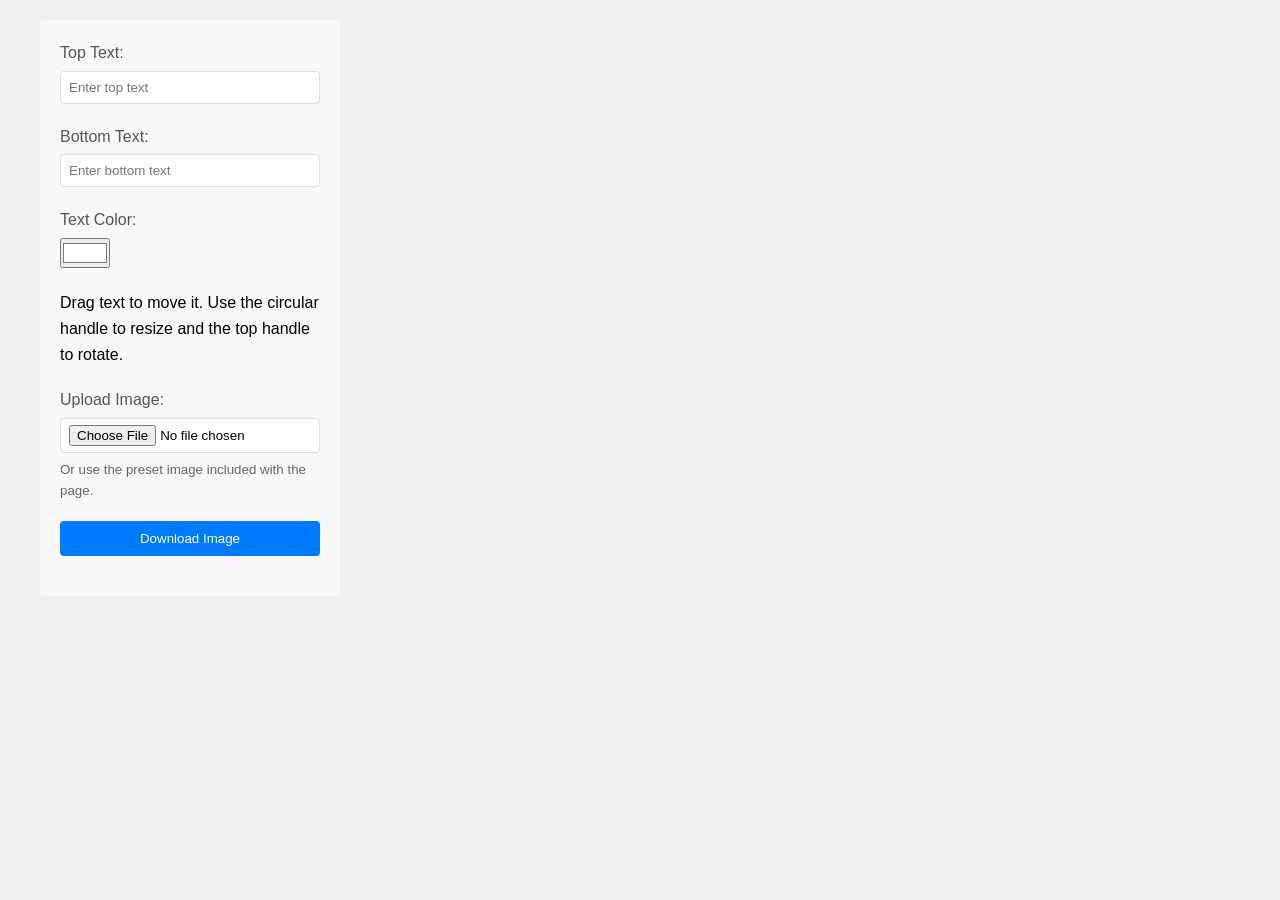
==== controls.html @ 040bcf1c "separate HTML for clarity Now that SquareSpace is handling the section sizing, I've split the HTML i" ====
<!DOCTYPE html>
<html lang="en">
<head>
    <meta charset="UTF-8">
    <meta name="viewport" content="width=device-width, initial-scale=1.0">
    <title>Image Text Generator Controls</title>
    <link rel="stylesheet" href="styles.css">
</head>
<body>
    <div class="container">
        <div class="controls">
            <div class="control-group">
                <label for="topText">Top Text:</label>
                <input type="text" id="topText" placeholder="Enter top text">
            </div>

            <div class="control-group">
                <label for="bottomText">Bottom Text:</label>
                <input type="text" id="bottomText" placeholder="Enter bottom text">
            </div>

            <div class="control-group">
                <label for="textColor">Text Color:</label>
                <input type="color" id="textColor" value="#ffffff">
            </div>

            <div class="control-group">
                <p class="hint">Drag text to move it. Use the circular handle to resize and the top handle to rotate.</p>
            </div>

            <div class="control-group">
                <label for="imageUpload">Upload Image:</label>
                <input type="file" id="imageUpload" accept="image/*">
                <small>Or use the preset image included with the page.</small>
            </div>

            <div class="control-group">
                <button id="downloadBtn" type="button">Download Image</button>
            </div>
        </div>
    </div>
</body>
</html>
---- styles.css ----
* {
    margin: 0;
    padding: 0;
    box-sizing: border-box;
}

body {
    font-family: Arial, sans-serif;
    line-height: 1.6;
    padding: 20px;
    background-color: #f0f0f0;
}

.container {
    max-width: 1200px;
    margin: 0 auto;
}

h1 {
    text-align: center;
    margin-bottom: 30px;
    color: #333;
}

.editor {
    display: flex;
    gap: 20px;
    background-color: white;
    padding: 20px;
    border-radius: 8px;
    box-shadow: 0 2px 4px rgba(0, 0, 0, 0.1);
    align-items: stretch;
}

.canvas-container {
    flex: 1;
    min-width: 0;
    width: 100%;
    background-color: #ddd;
    border-radius: 4px;
    overflow: hidden;
}

canvas {
    width: 100%;
    max-width: 100%;
    height: auto;
    display: block;
    touch-action: none;
}

.controls {
    width: 300px;
    padding: 20px;
    background-color: #f8f8f8;
    border-radius: 4px;
}

.control-group {
    margin-bottom: 20px;
}

label {
    display: block;
    margin-bottom: 5px;
    color: #555;
}

input[type="text"] {
    width: 100%;
    padding: 8px;
    border: 1px solid #ddd;
    border-radius: 4px;
}

input[type="range"] {
    width: 100%;
}

input[type="color"] {
    width: 50px;
    height: 30px;
    padding: 0;
}

button {
    width: 100%;
    padding: 10px;
    background-color: #007bff;
    color: white;
    border: none;
    border-radius: 4px;
    cursor: pointer;
    transition: background-color 0.3s;
}

button:hover {
    background-color: #0056b3;
}

/* File input styling */
.control-group input[type="file"] {
    width: 100%;
    padding: 6px 8px;
    border: 1px solid #ddd;
    border-radius: 4px;
    background: #fff;
}

.control-group small {
    display: block;
    margin-top: 6px;
    color: #666;
}

canvas {
    width: 100%;
    max-width: 100%;
    height: auto;
    display: block;
    touch-action: none;
}

@media (max-width: 900px) {
    body {
        padding: 12px;
    }

    .editor {
        flex-direction: column;
        align-items: stretch;
        padding: 16px;
    }

    .canvas-container,
    .controls {
        width: 100%;
    }

    .canvas-container {
        order: -1;
    }

    .controls {
        padding: 16px;
    }
}

@media (max-width: 600px) {
    h1 {
        font-size: 1.6rem;
        margin-bottom: 20px;
    }

    .container {
        padding: 0 8px;
    }

    .control-group {
        margin-bottom: 16px;
    }

    button {
        padding: 12px;
        font-size: 1rem;
    }
}
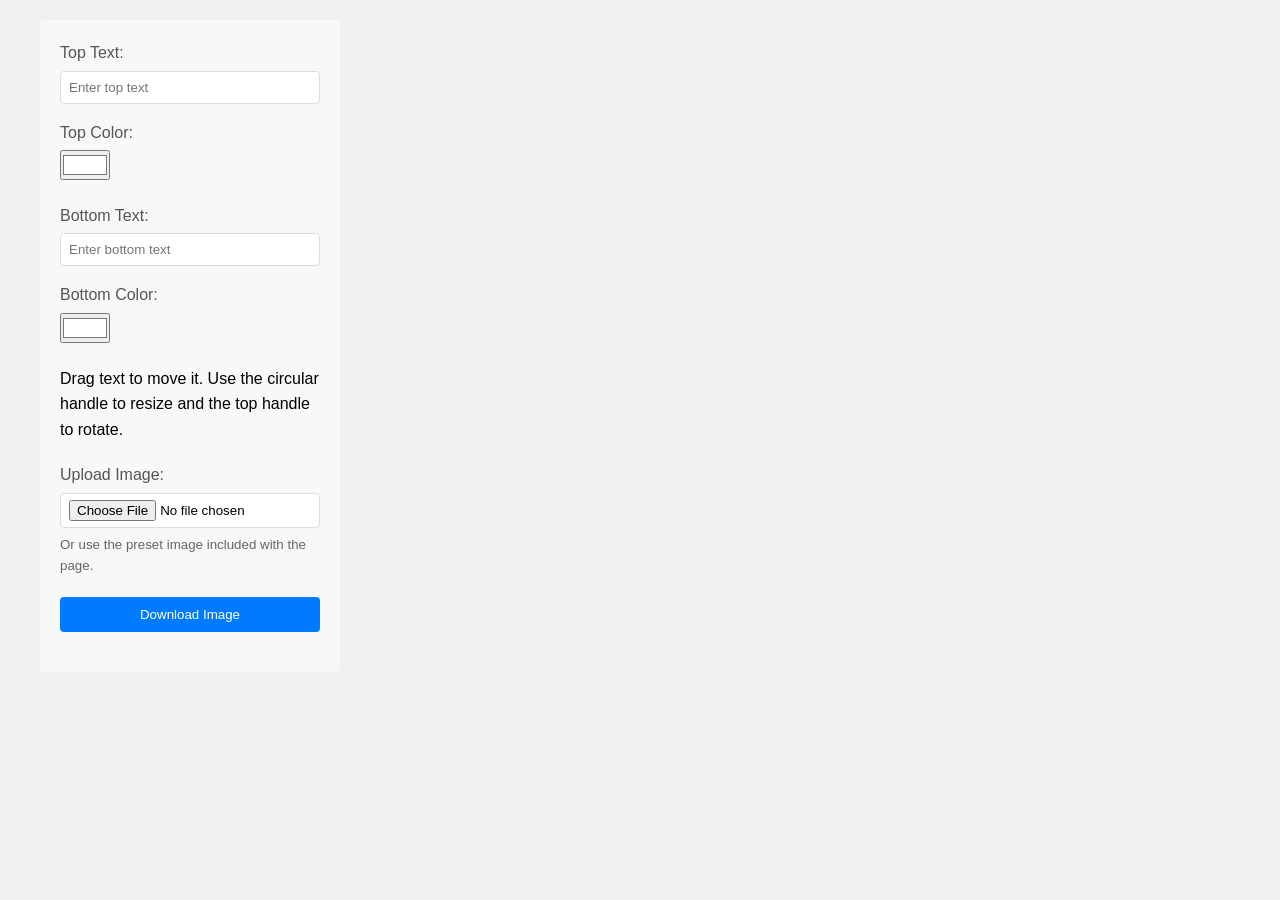
==== commit b4fe9396: "allow separate color controls for top and bottom text see summary" ====
--- a/controls.html
+++ b/controls.html
@@ -9,19 +9,26 @@
 <body>
     <div class="container">
         <div class="controls">
-            <div class="control-group">
-                <label for="topText">Top Text:</label>
-                <input type="text" id="topText" placeholder="Enter top text">
+            <div class="control-group control-row">
+                <div class="control-item">
+                    <label for="topText">Top Text:</label>
+                    <input type="text" id="topText" placeholder="Enter top text">
+                </div>
+                <div class="control-item color-item">
+                    <label for="topTextColor">Top Color:</label>
+                    <input type="color" id="topTextColor" value="#ffffff">
+                </div>
             </div>
 
-            <div class="control-group">
-                <label for="bottomText">Bottom Text:</label>
-                <input type="text" id="bottomText" placeholder="Enter bottom text">
-            </div>
-
-            <div class="control-group">
-                <label for="textColor">Text Color:</label>
-                <input type="color" id="textColor" value="#ffffff">
+            <div class="control-group control-row">
+                <div class="control-item">
+                    <label for="bottomText">Bottom Text:</label>
+                    <input type="text" id="bottomText" placeholder="Enter bottom text">
+                </div>
+                <div class="control-item color-item">
+                    <label for="bottomTextColor">Bottom Color:</label>
+                    <input type="color" id="bottomTextColor" value="#ffffff">
+                </div>
             </div>
 
             <div class="control-group">
--- a/styles.css
+++ b/styles.css
@@ -39,6 +39,9 @@
     background-color: #ddd;
     border-radius: 4px;
     overflow: hidden;
+    display: flex;
+    align-items: center;
+    justify-content: center;
 }
 
 canvas {
@@ -47,6 +50,7 @@
     height: auto;
     display: block;
     touch-action: none;
+    align-self: center;
 }
 
 .controls {
@@ -58,6 +62,22 @@
 
 .control-group {
     margin-bottom: 20px;
+}
+
+.control-row {
+    display: flex;
+    gap: 16px;
+    flex-wrap: wrap;
+    align-items: flex-end;
+}
+
+.control-item {
+    flex: 1;
+    min-width: 180px;
+}
+
+.color-item {
+    max-width: 140px;
 }
 
 label {
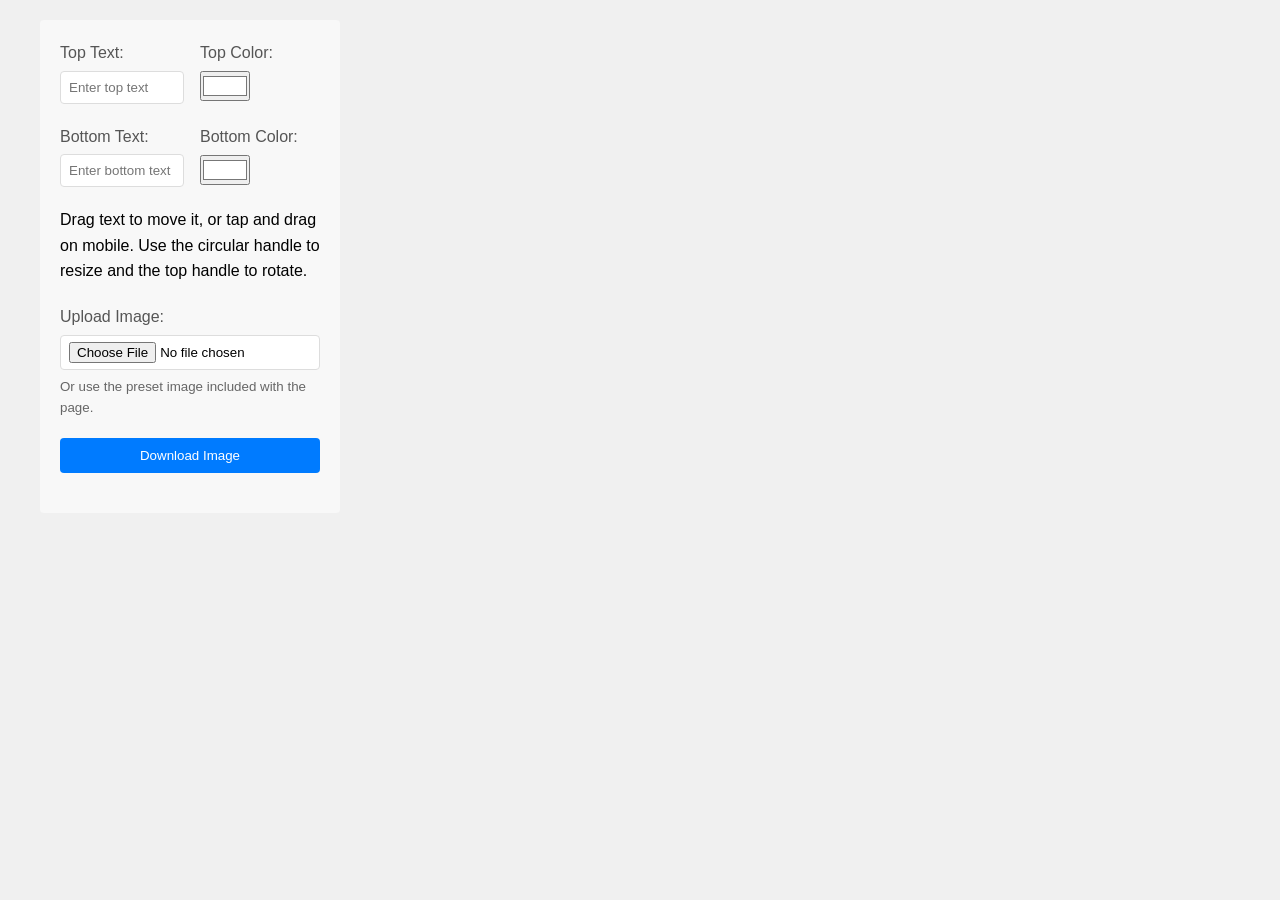
==== commit 851c2d8b: "add thumbnail preview and selection Adding code to display all images of Zach in the folder, and all" ====
--- a/controls.html
+++ b/controls.html
@@ -32,7 +32,7 @@
             </div>
 
             <div class="control-group">
-                <p class="hint">Drag text to move it. Use the circular handle to resize and the top handle to rotate.</p>
+                <p class="hint">Drag text to move it, or tap and drag on mobile. Use the circular handle to resize and the top handle to rotate.</p>
             </div>
 
             <div class="control-group">
--- a/styles.css
+++ b/styles.css
@@ -53,6 +53,29 @@
     align-self: center;
 }
 
+.make-zach-preview-section {
+    display: flex;
+    align-items: center;
+    justify-content: center;
+    min-height: 420px;
+    padding: 20px 0;
+}
+
+.make-zach-preview-section .container {
+    width: 100%;
+}
+
+.make-zach-preview-section .editor {
+    width: 100%;
+    padding: 0;
+    box-shadow: none;
+    background: transparent;
+}
+
+.make-zach-preview-section .controls {
+    display: none;
+}
+
 .controls {
     width: 300px;
     padding: 20px;
@@ -65,19 +88,20 @@
 }
 
 .control-row {
-    display: flex;
-    gap: 16px;
-    flex-wrap: wrap;
-    align-items: flex-end;
+    display: grid;
+    grid-template-columns: 1fr auto;
+    gap: 12px 16px;
+    align-items: end;
 }
 
 .control-item {
-    flex: 1;
-    min-width: 180px;
+    min-width: 0;
 }
 
 .color-item {
-    max-width: 140px;
+    flex: 0 0 auto;
+    width: 120px;
+    min-width: 120px;
 }
 
 label {
@@ -103,6 +127,42 @@
     padding: 0;
 }
 
+.zimage-gallery {
+    display: grid;
+    grid-template-columns: repeat(auto-fit, minmax(120px, 1fr));
+    gap: 12px;
+    margin-top: 16px;
+}
+
+.zimage-card {
+    cursor: pointer;
+    overflow: hidden;
+    border: 1px solid #ddd;
+    border-radius: 8px;
+    background: #fff;
+    transition: border-color 0.2s, transform 0.2s;
+}
+
+.zimage-card:hover,
+.zimage-card.selected {
+    border-color: #007bff;
+    transform: translateY(-2px);
+}
+
+.zimage-card img {
+    display: block;
+    width: 100%;
+    height: auto;
+}
+
+.zimage-card span {
+    display: block;
+    padding: 8px;
+    font-size: 0.9rem;
+    text-align: center;
+    color: #333;
+}
+
 button {
     width: 100%;
     padding: 10px;
@@ -180,6 +240,21 @@
         margin-bottom: 16px;
     }
 
+    .control-row {
+        grid-template-columns: 1fr auto;
+        gap: 10px 12px;
+    }
+
+    .color-item {
+        width: 100px;
+        min-width: 100px;
+    }
+
+    input[type="color"] {
+        width: 40px;
+        height: 28px;
+    }
+
     button {
         padding: 12px;
         font-size: 1rem;
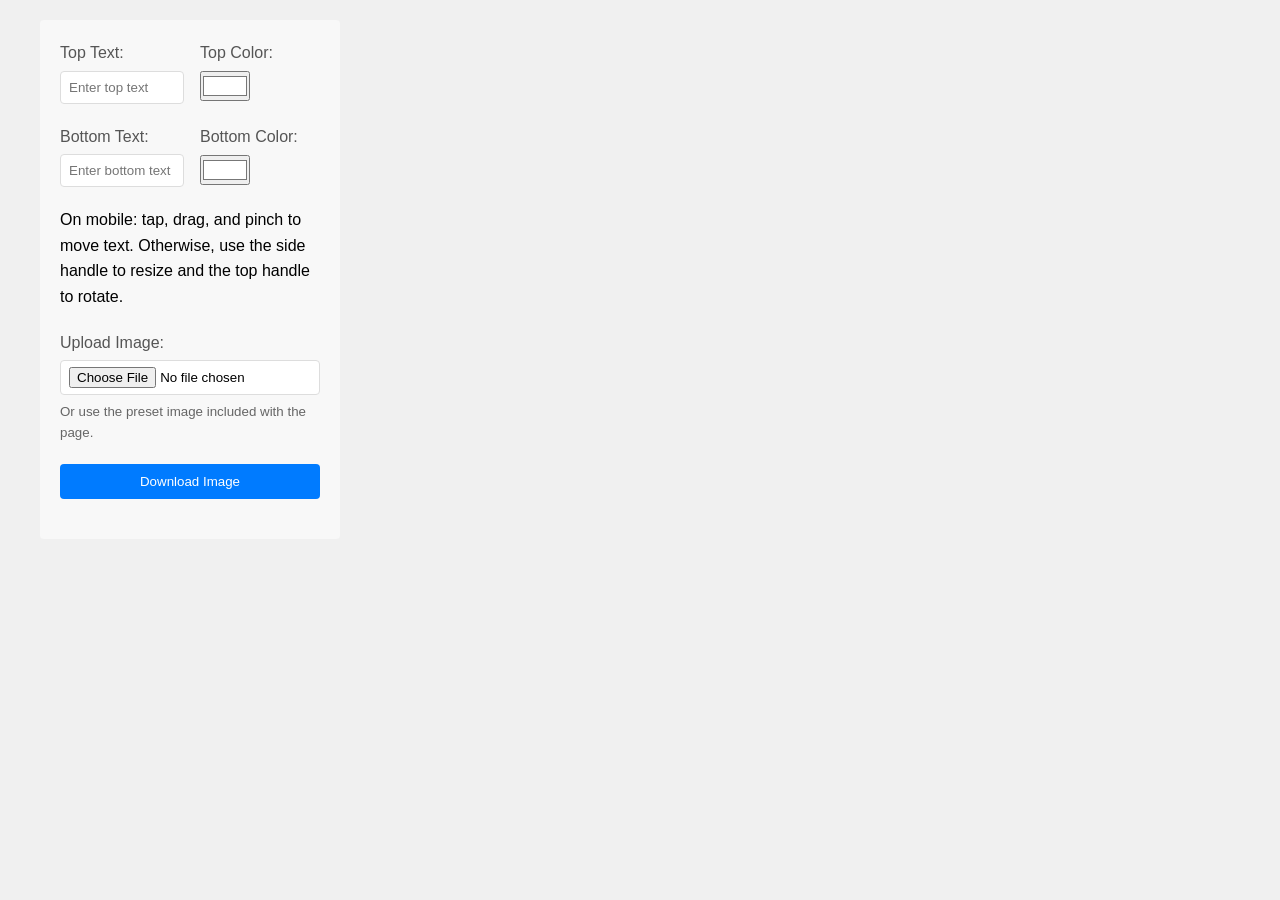
==== commit dc960a3f: "column headers and personal voice 1. try to correct column headers so quotes can display correctly 2" ====
--- a/controls.html
+++ b/controls.html
@@ -32,7 +32,7 @@
             </div>
 
             <div class="control-group">
-                <p class="hint">Drag text to move it, or tap and drag on mobile. Use the circular handle to resize and the top handle to rotate.</p>
+                <p class="hint">On mobile: tap, drag, and pinch to move text.  Otherwise, use the side handle to resize and the top handle to rotate.</p>
             </div>
 
             <div class="control-group">
--- a/styles.css
+++ b/styles.css
@@ -127,20 +127,50 @@
     padding: 0;
 }
 
-.zimage-gallery {
-    display: grid;
-    grid-template-columns: repeat(auto-fit, minmax(120px, 1fr));
+.zimage-carousel {
+    display: flex;
+    align-items: center;
+    gap: 8px;
+    margin-top: 16px;
+}
+
+.zimage-carousel-track-wrapper {
+    flex: 1;
+    overflow: hidden;
+    min-height: 220px;
+}
+
+.zimage-carousel-track {
+    display: flex;
     gap: 12px;
-    margin-top: 16px;
+    overflow-x: auto;
+    scroll-behavior: smooth;
+    padding: 8px 0;
+}
+
+.zimage-carousel-track::-webkit-scrollbar {
+    height: 10px;
+}
+
+.zimage-carousel-track::-webkit-scrollbar-thumb {
+    background: rgba(0, 0, 0, 0.2);
+    border-radius: 999px;
 }
 
 .zimage-card {
     cursor: pointer;
+    flex: 0 0 auto;
+    min-width: 120px;
+    max-width: 280px;
     overflow: hidden;
     border: 1px solid #ddd;
-    border-radius: 8px;
+    border-radius: 12px;
     background: #fff;
     transition: border-color 0.2s, transform 0.2s;
+    display: flex;
+    align-items: center;
+    justify-content: center;
+    padding: 8px;
 }
 
 .zimage-card:hover,
@@ -151,16 +181,33 @@
 
 .zimage-card img {
     display: block;
-    width: 100%;
+    max-width: 100%;
+    max-height: 220px;
+    width: auto;
     height: auto;
-}
-
-.zimage-card span {
-    display: block;
-    padding: 8px;
-    font-size: 0.9rem;
-    text-align: center;
+    object-fit: contain;
+    object-position: center;
+}
+
+.carousel-arrow {
+    width: 44px;
+    height: 44px;
+    display: inline-flex;
+    align-items: center;
+    justify-content: center;
+    border: 1px solid rgba(150, 150, 150, 0.7);
+    border-radius: 50%;
+    background: rgba(255, 255, 255, 0.88);
     color: #333;
+    font-size: 1.1rem;
+    cursor: pointer;
+    transition: background-color 0.2s, border-color 0.2s, transform 0.2s;
+}
+
+.carousel-arrow:hover {
+    background-color: rgba(240, 240, 240, 0.95);
+    border-color: rgba(120, 120, 120, 0.85);
+    transform: scale(1.03);
 }
 
 button {
@@ -201,6 +248,111 @@
     touch-action: none;
 }
 
+.quote-page-body {
+    background: linear-gradient(180deg, #f6f6f6 0%, #ececec 100%);
+}
+
+.quote-page-container {
+    max-width: 900px;
+}
+
+.quote-shell,
+.quote-form-section {
+    background: #fff;
+    border-radius: 16px;
+    box-shadow: 0 10px 28px rgba(0, 0, 0, 0.08);
+    padding: 24px;
+}
+
+.quote-form-section {
+    margin-top: 20px;
+}
+
+.quote-subtitle {
+    text-align: center;
+    color: #666;
+    margin-bottom: 20px;
+}
+
+.quote-card {
+    position: relative;
+    padding: 28px 24px 20px;
+    border: 1px solid #e4e4e4;
+    border-radius: 14px;
+    background: #fafafa;
+}
+
+.quote-mark {
+    position: absolute;
+    top: 8px;
+    left: 14px;
+    font-size: 3rem;
+    line-height: 1;
+    color: #c7c7c7;
+}
+
+.quote-text {
+    font-size: 1.5rem;
+    line-height: 1.5;
+    color: #222;
+    margin-bottom: 14px;
+    padding-left: 10px;
+}
+
+.quote-context {
+    color: #555;
+    margin-bottom: 10px;
+}
+
+.quote-meta,
+.quote-status {
+    color: #777;
+    font-size: 0.95rem;
+}
+
+.quote-actions {
+    display: flex;
+    flex-wrap: wrap;
+    gap: 12px;
+    justify-content: center;
+    margin: 20px 0 14px;
+}
+
+.quote-actions button,
+.quote-actions .secondary-action {
+    width: auto;
+    min-width: 180px;
+}
+
+.secondary-action {
+    display: inline-flex;
+    align-items: center;
+    justify-content: center;
+    padding: 10px 16px;
+    border-radius: 4px;
+    background: #e8e8e8;
+    color: #222;
+    text-decoration: none;
+    transition: background-color 0.3s;
+}
+
+.secondary-action:hover {
+    background: #dcdcdc;
+}
+
+.secondary-action.is-disabled {
+    pointer-events: none;
+    opacity: 0.55;
+}
+
+#quoteFormFrame {
+    width: 100%;
+    min-height: 720px;
+    border: 0;
+    border-radius: 12px;
+    background: #fff;
+}
+
 @media (max-width: 900px) {
     body {
         padding: 12px;
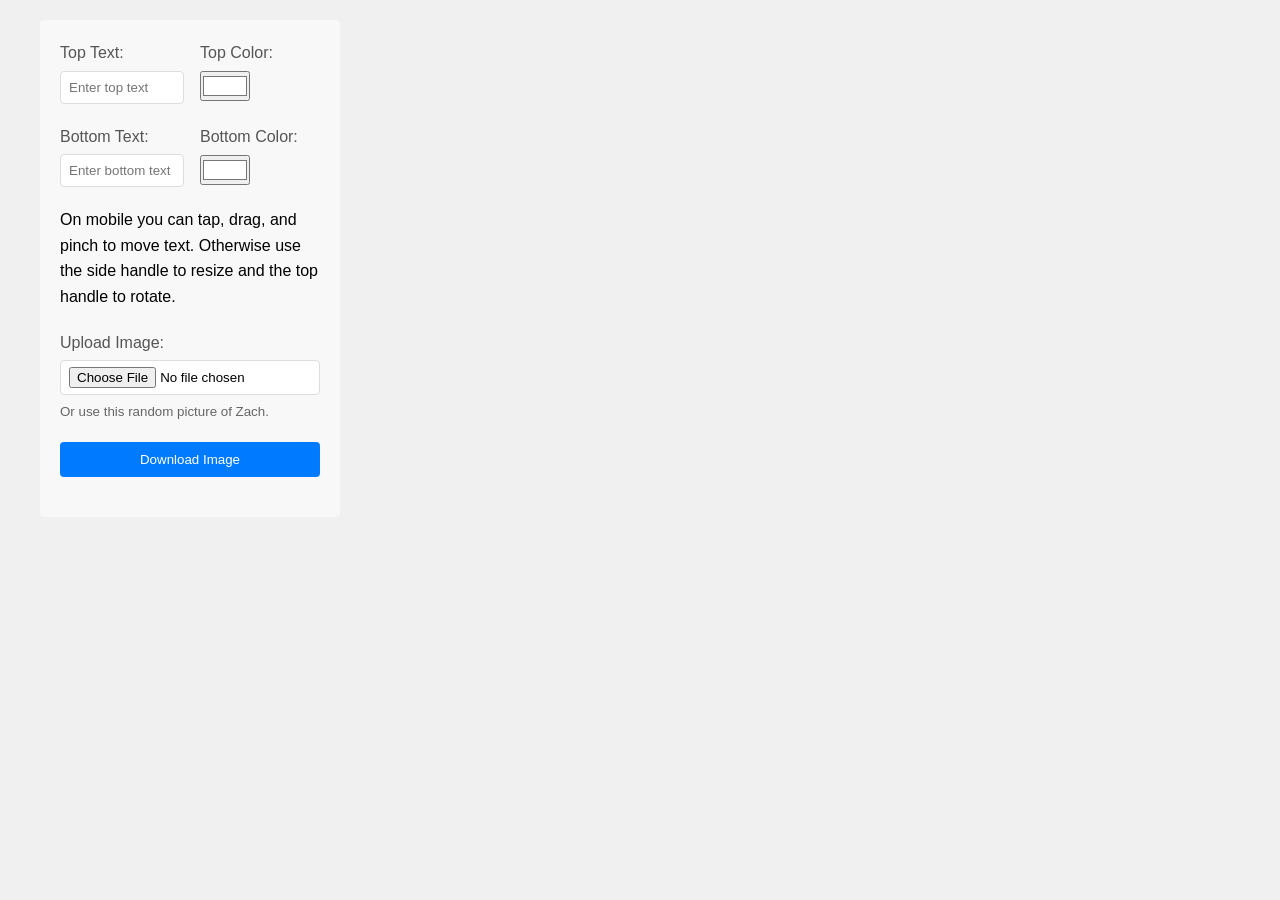
==== commit f540d435: "remove redundancy, improve voice 1. remove extra "Submit Zach-ism" button since the Google Form is e" ====
--- a/controls.html
+++ b/controls.html
@@ -32,13 +32,13 @@
             </div>
 
             <div class="control-group">
-                <p class="hint">On mobile: tap, drag, and pinch to move text.  Otherwise, use the side handle to resize and the top handle to rotate.</p>
+                <p class="hint">On mobile you can tap, drag, and pinch to move text.  Otherwise use the side handle to resize and the top handle to rotate.</p>
             </div>
 
             <div class="control-group">
                 <label for="imageUpload">Upload Image:</label>
                 <input type="file" id="imageUpload" accept="image/*">
-                <small>Or use the preset image included with the page.</small>
+                <small>Or use this random picture of Zach.</small>
             </div>
 
             <div class="control-group">
